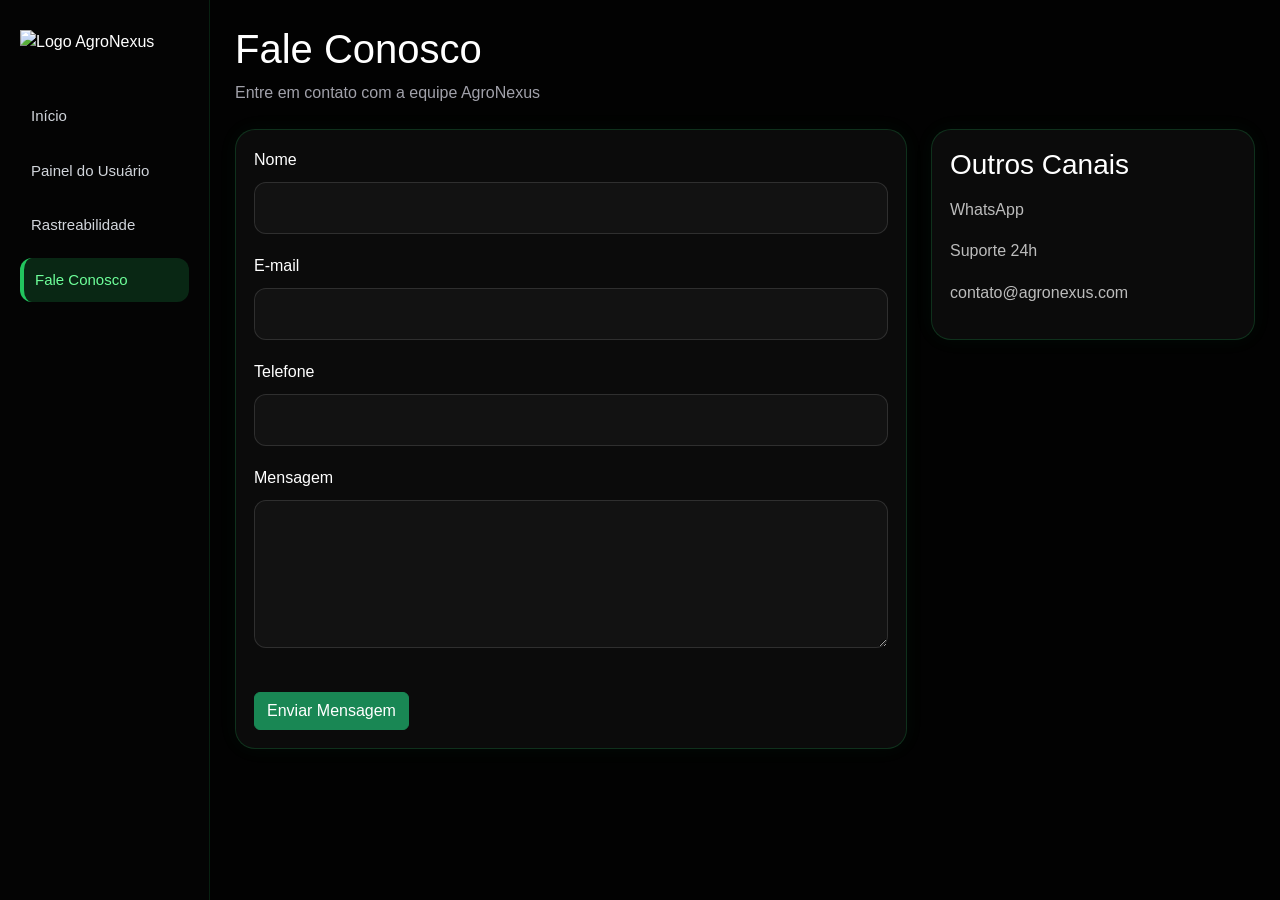
==== contato.html @ 3baffbef "Primeira versão AgroNexus" ====
<!DOCTYPE html>
<html lang="pt-BR">
<head>
    <meta charset="UTF-8">
    <meta name="viewport" content="width=device-width, initial-scale=1.0">
    <title>Contato | AgroNexus</title>
    <link href="https://cdn.jsdelivr.net/npm/bootstrap@5.3.6/dist/css/bootstrap.min.css" rel="stylesheet">
    <link rel="stylesheet" href="css/style.css">
</head>
<body>

<div class="app">
    <aside class="sidebar">
        <img src="img/logo-agronexus.png" alt="Logo AgroNexus" class="logo-img sidebar-logo">

        <a href="index.html">Início</a>
        <a href="dashboard.html">Painel do Usuário</a>
        <a href="rastreabilidade.html">Rastreabilidade</a>
        <a href="contato.html" class="active">Fale Conosco</a>
    </aside>

    <main class="content">
        <h1>Fale Conosco</h1>

        <p class="texto-cinza">
            Entre em contato com a equipe AgroNexus
        </p>

        <div class="row mt-4">
            <div class="col-md-8">
                <form class="card-agro">
                    <label>Nome</label>
                    <input type="text" required class="form-control input-agro">
                    <label>E-mail</label>
                    <input type="email" required class="form-control input-agro">
                    <label>Telefone</label>
                    <input type="tel" required class="form-control input-agro">
                    <label>Mensagem</label>
                    <textarea rows="5" required class="form-control input-agro"></textarea>
                    <button type="submit" class="btn btn-success mt-4">Enviar Mensagem</button>
                </form>
            </div>

            <div class="col-md-4">
                <div class="card-agro">
                    <h3>Outros Canais</h3>
                    <p>WhatsApp</p>
                    <p>Suporte 24h</p>
                    <p>contato@agronexus.com</p>
                </div>
            </div>
        </div>
    </main>
</div>

</body>
</html>
---- css/style.css ----
*{
    margin: 0;
    padding: 0;
    box-sizing: border-box;
}


body{
    background: #020202;
    color: white;
    font-family: Arial, Helvetica, sans-serif;
}


a{
    text-decoration: none;
}


.logo-img{
    width: 145px;
    height: auto;
}

.sidebar-logo{
    margin-bottom: 40px;
}

.home-intro{
    min-height: 100vh;

    background:linear-gradient(rgba(0,0,0,0.82), rgba(0,0,0,0.92)), url("../img/fundo-home.jpg");
    background-size: cover;
    background-position: center;
}

.home-content{
    padding-top: 120px;
    padding-bottom: 120px;
}

.home-content h1{
    font-size: 58px;
    font-weight: bold;
    max-width: 850px;
}

.home-content p{
    margin-top: 25px;
    color: #d1d5db;
    font-size: 20px;
    max-width: 700px;
}


.titulo-verde{
    color: #22c55e;
}

.texto-verde{
    color: #22c55e;
}

.texto-cinza{
    color: #a1a1aa;
}

.numero-verde{
    color: #22c55e;
    font-size: 45px;
    font-weight: bold;
}


.card-agro{
    background: rgba(255,255,255,0.04);

    border: 1px solid rgba(34,197,94,0.20);

    border-radius: 20px;

    padding:18px;

    box-shadow:
    0 0 20px rgba(34,197,94,0.05);
}

.card-agro h2,.card-agro h3{
    margin-bottom: 15px;
}

.card-agro p{
    color: #bcbcbc;
    line-height: 1.6;
}


.login-page{
    min-height: 100vh;
    display: flex;
}

.login-left{
    width: 50%;

    background:linear-gradient(rgba(0,0,0,0.72),rgba(0,0,0,0.92)),url("../img/homem-login.jpg");
    background-size: cover;
    background-position: center;
    display: flex;
    align-items: center;
    padding: 70px;
}

.login-right{
    width: 50%;
    display: flex;
    justify-content: center;
    align-items: center;
}

.login-text h2{
    font-size: 50px;
    font-weight: bold;
}

.login-text span{
    color: #22c55e;
}

.login-text p{
    margin-top: 25px;
    color: #cfcfcf;
    font-size: 18px;
    max-width: 500px;
}

.login-card{
    width: 480px;
    background: rgba(255,255,255,0.04);
    border: 1px solid rgba(34,197,94,0.20);
    border-radius: 24px;
    padding: 45px;
}

.login-card h2{
    font-size: 35px;
}


.input-agro{
    margin-top: 10px;
    margin-bottom: 20px;
    background: rgba(255,255,255,0.03);
    border: 1px solid rgba(255,255,255,0.12);
    border-radius: 12px;
    padding: 13px;
    color: white;
}

.input-agro:focus{
    background: rgba(255,255,255,0.05);
    border-color: #22c55e;
    box-shadow:
    0 0 0 3px rgba(34,197,94,0.15);
    color: white;
}

.app{
    display: flex;
}

.sidebar{
    width: 210px;
    min-height: 100vh;
    position: fixed;
    background: #040404;
    border-right: 1px solid rgba(34,197,94,0.15);
    padding: 30px 20px;
}

.sidebar a{
    display: block;
    color: #d1d5db;
    padding: 11px;
    font-size: 15px;
    border-radius: 12px;
    margin-bottom: 10px;
    transition: 0.3s;
}

.sidebar a:hover{
    background: rgba(34,197,94,0.12);
    color: #6eff9a;
}

.sidebar .active{
    background: rgba(34,197,94,0.18);
    color: #6eff9a;
    border-left: 4px solid #22c55e;
}

.offline-box{
    margin-top: 55px;
    padding: 14px;
    border-radius: 14px;
    margin-bottom: 25px;
    background: rgba(255,255,255,0.03);
}

.offline-box h4{
    color: #6eff9a;
}

.offline-box p{
    color: #bcbcbc;
    font-size: 14px;
}

.content{
    width: calc(100% - 210px);
    margin-left: 210px;
    padding: 25px;
}

.topbar{
    display: flex;
    justify-content: space-between;
    align-items: center;
    margin-bottom: 30px;
}

.status{
    padding: 10px 18px;
    border-radius: 20px;
    color: #6eff9a;
    border: 1px solid rgba(34,197,94,0.15);
    font-size: 14px;
}


.grafico-fake{
    margin-top: 20px;
    height: 150px;
    border-radius: 14px;
    background:linear-gradient(to top,rgba(34,197,94,0.25),transparent), repeating-linear-gradient(to right,transparent 0,transparent 60px,rgba(255,255,255,0.04) 61px);
    border: 1px solid rgba(34,197,94,0.15);
}


.qr-code{
    width: 90px;
    height: 90px;
    background: white;
    color: black;
    display: flex;
    justify-content: center;
    align-items: center;
    font-weight: bold;
}

.timeline{
    list-style: none;
    padding-left: 0;
}

.timeline li{
    margin-bottom: 12px;
    padding: 15px;
    border-left: 4px solid #22c55e;
    background: rgba(34,197,94,0.08);
    border-radius: 10px;
}


.score{
    color: #22c55e;

    font-size: 48px;

    font-weight: bold;
}


.mapa-fake{
    margin-top: 20px;
    height: 220px;
    border-radius: 14px;
    background: linear-gradient(rgba(0,0,0,0.25),rgba(0,0,0,0.35)),url("../img/mapa.jpg");
    background-size: cover;
    background-position: center;
    display: flex;
    justify-content: center;
    align-items: center;
    color: #22c55e;
}
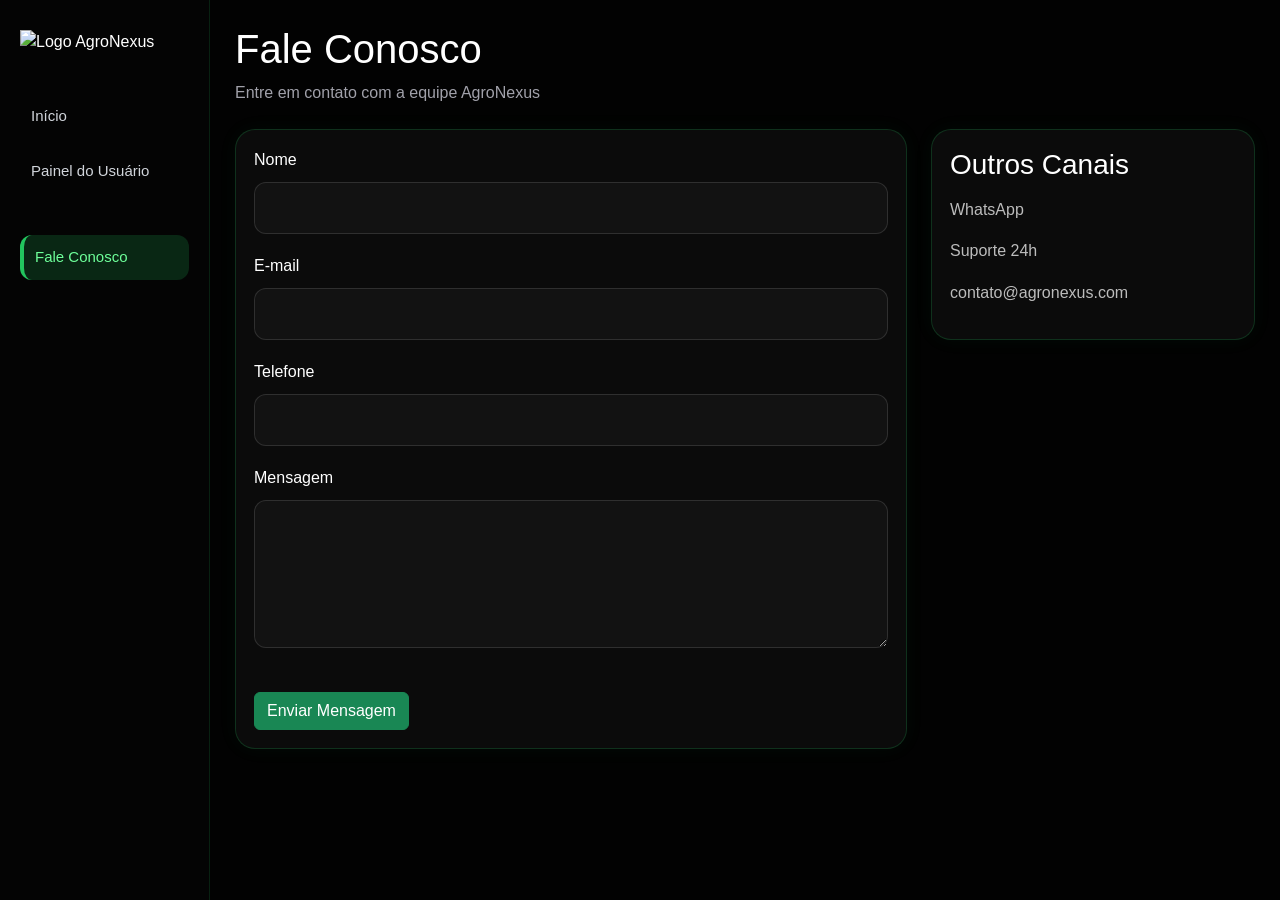
==== commit 896a1f38: "Atualização do dashboard" ====
--- a/contato.html
+++ b/contato.html
@@ -15,7 +15,7 @@
 
         <a href="index.html">Início</a>
         <a href="dashboard.html">Painel do Usuário</a>
-        <a href="rastreabilidade.html">Rastreabilidade</a>
+        <a href="rastrear.html"Rastreabilidade</a>
         <a href="contato.html" class="active">Fale Conosco</a>
     </aside>
 
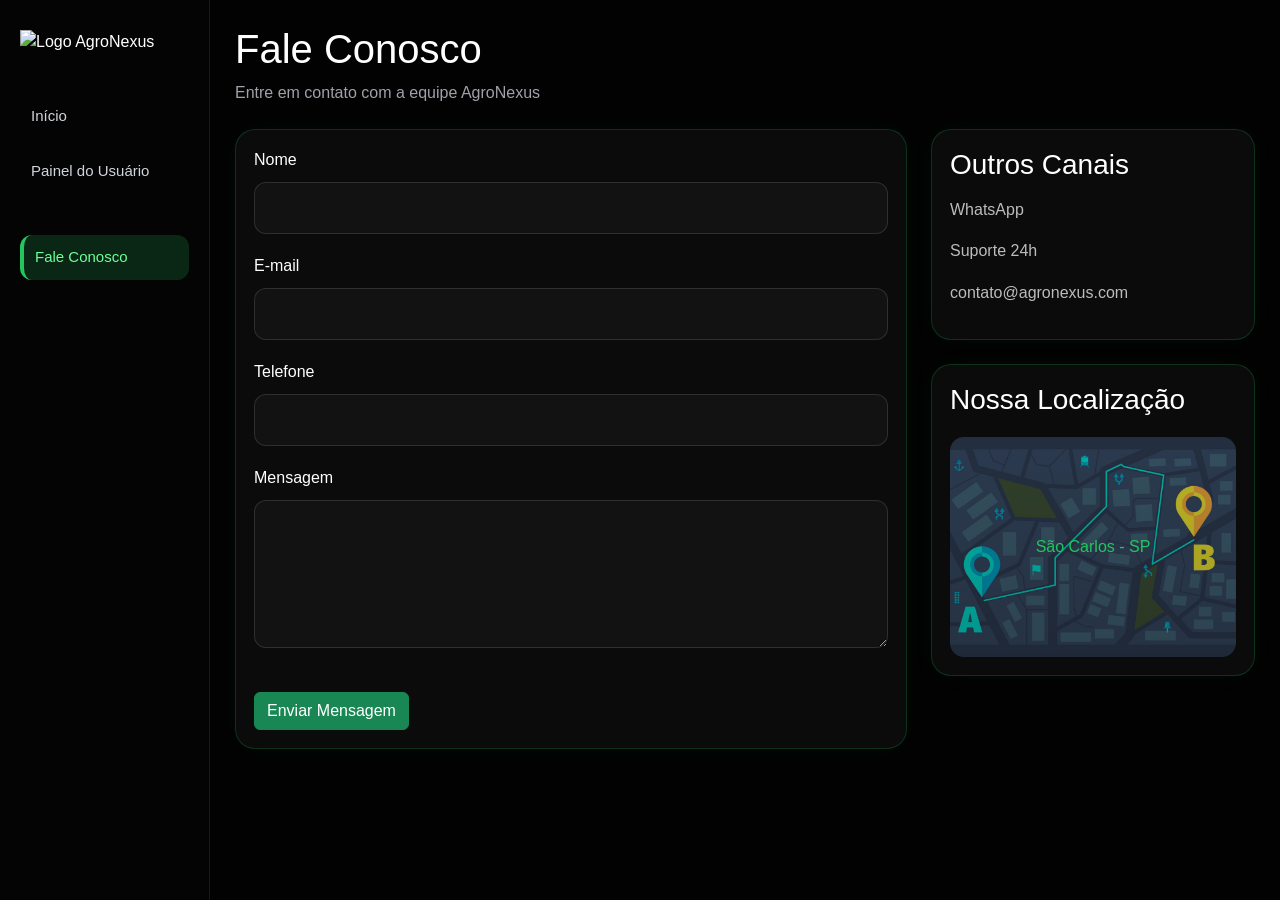
==== commit 0e1dda3d: "Mudanças" ====
--- a/contato.html
+++ b/contato.html
@@ -48,6 +48,16 @@
                     <p>Suporte 24h</p>
                     <p>contato@agronexus.com</p>
                 </div>
+           <div class="card-agro mt-4">
+                <h3>Nossa Localização</h3>
+                    <div class="mapa-fake">
+                         <span>São Carlos - SP</span>
+             </div>
+</div>
+
+    </div>
+
+</div>
             </div>
         </div>
     </main>
--- a/css/style.css
+++ b/css/style.css
@@ -178,7 +178,13 @@
     border-right: 1px solid rgba(34,197,94,0.15);
     padding: 30px 20px;
 }
-
+.img-dashboard{
+    width: 100%;
+    height: 260px;
+    object-fit: cover;
+    border-radius: 14px;
+    margin-top: 15px;
+}
 .sidebar a{
     display: block;
     color: #d1d5db;
@@ -286,7 +292,7 @@
     margin-top: 20px;
     height: 220px;
     border-radius: 14px;
-    background: linear-gradient(rgba(0,0,0,0.25),rgba(0,0,0,0.35)),url("../img/mapa.jpg");
+    background: linear-gradient(rgba(0,0,0,0.25),rgba(0,0,0,0.35)),url("./../img/mapa.jpg");
     background-size: cover;
     background-position: center;
     display: flex;
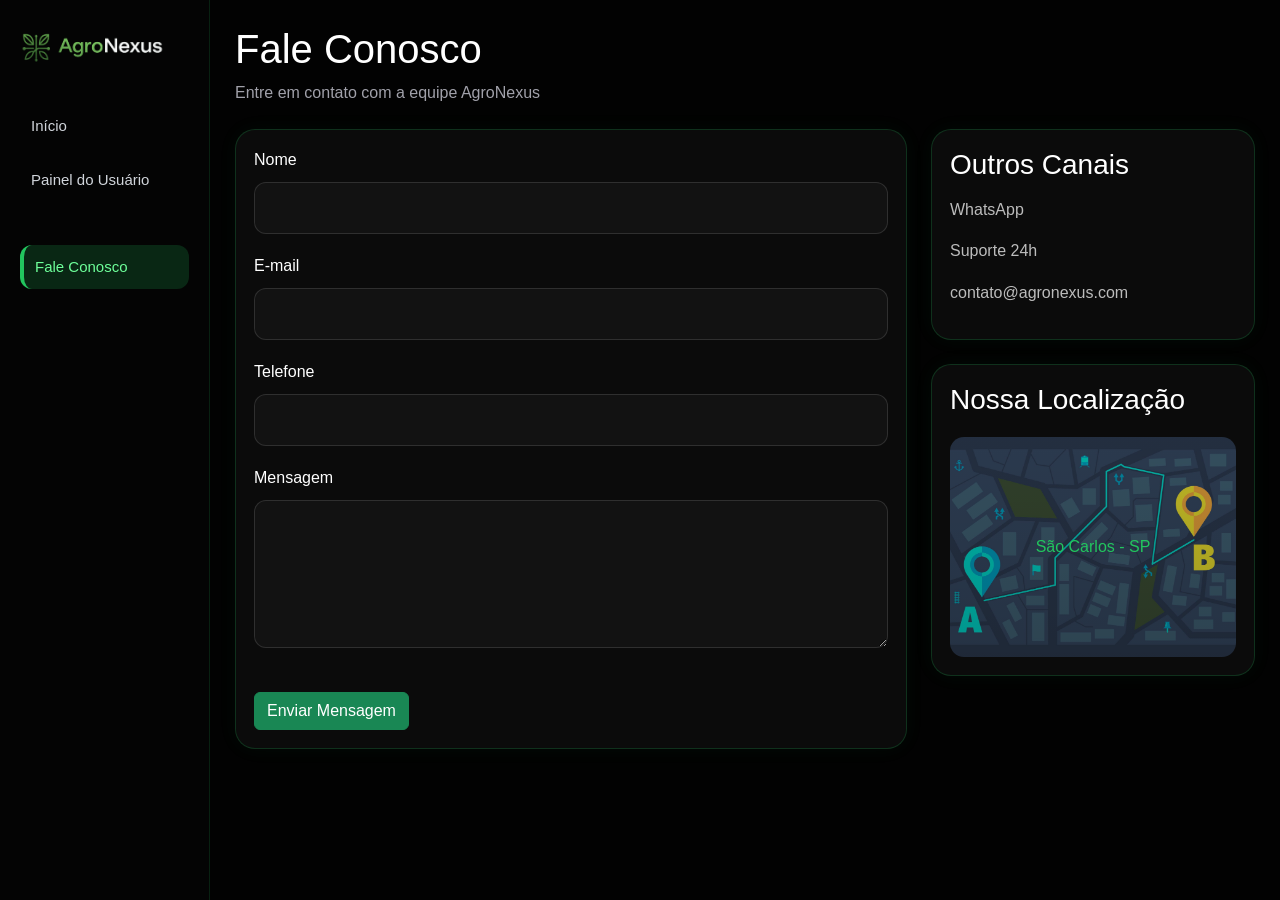
==== commit b16b383e: "Ajustes" ====
--- a/contato.html
+++ b/contato.html
@@ -11,7 +11,7 @@
 
 <div class="app">
     <aside class="sidebar">
-        <img src="img/logo-agronexus.png" alt="Logo AgroNexus" class="logo-img sidebar-logo">
+       <img src="./img/logo-agronexus.png.png" alt="Logo AgroNexus" class="logo-img sidebar-logo">
 
         <a href="index.html">Início</a>
         <a href="dashboard.html">Painel do Usuário</a>
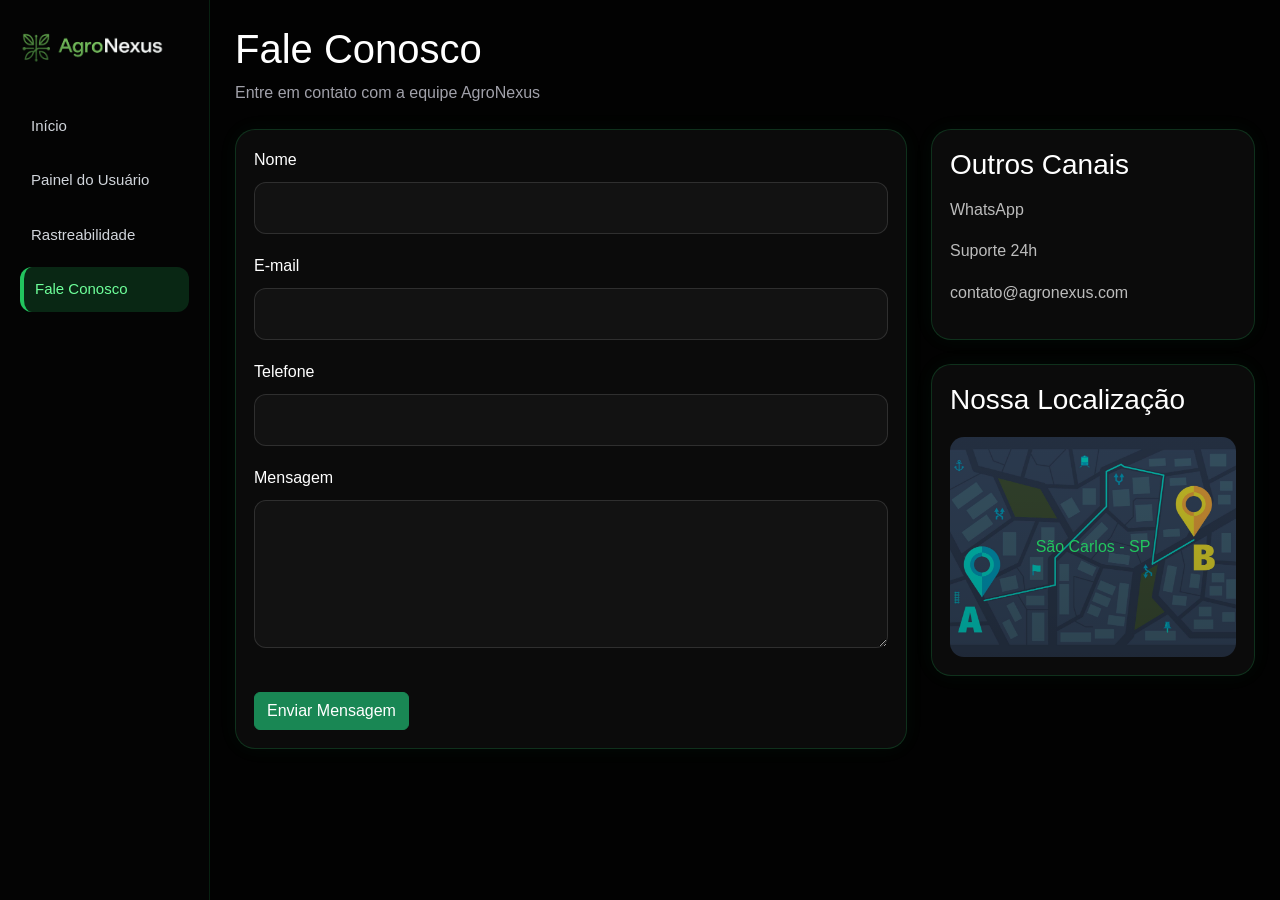
==== commit d6e0c22e: "Ajustes" ====
--- a/contato.html
+++ b/contato.html
@@ -15,7 +15,7 @@
 
         <a href="index.html">Início</a>
         <a href="dashboard.html">Painel do Usuário</a>
-        <a href="rastrear.html"Rastreabilidade</a>
+        <a href="rastrear.html">Rastreabilidade</a>
         <a href="contato.html" class="active">Fale Conosco</a>
     </aside>
 
